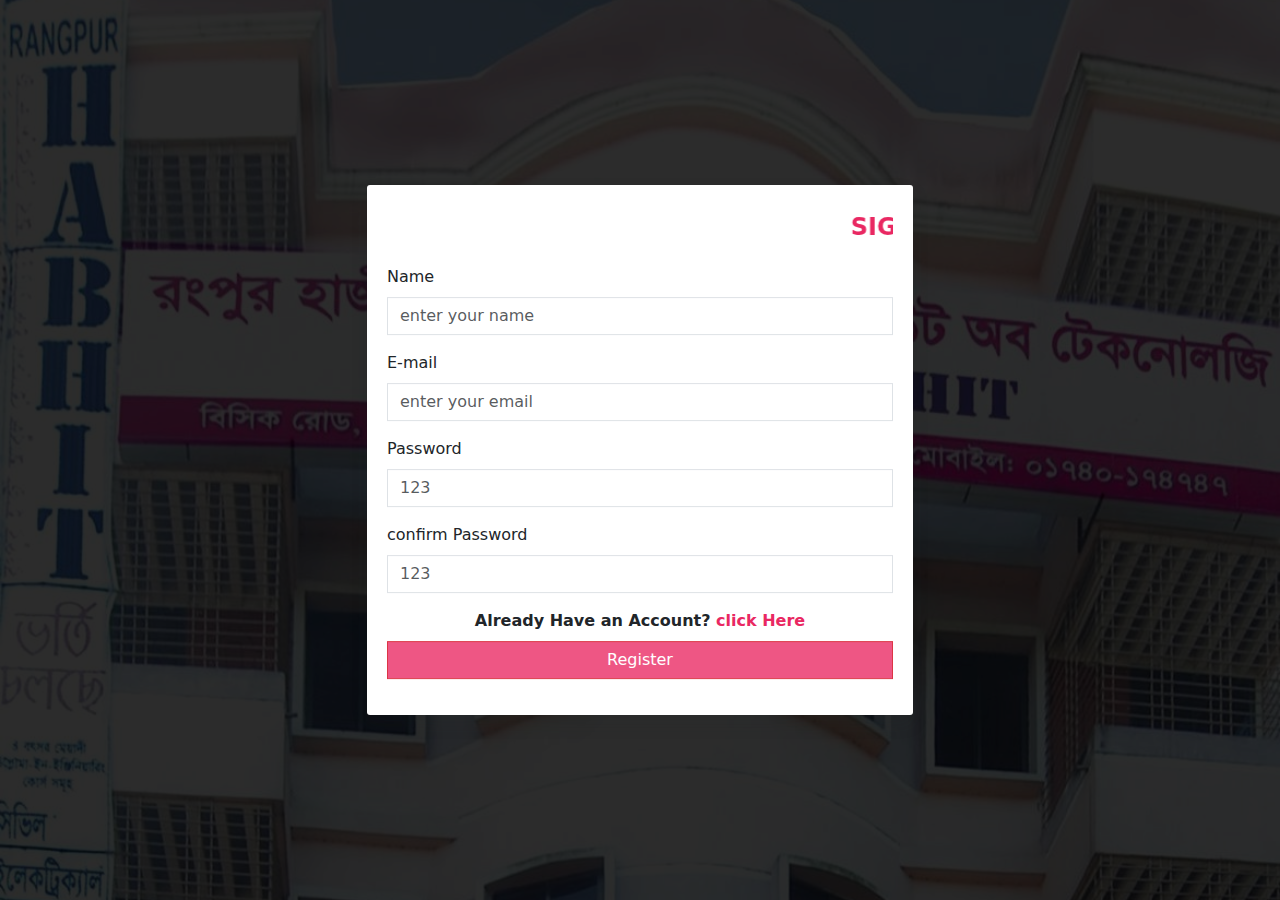
==== index.html @ c92d5ad6 "updload form desing in git hubt" ====
<!DOCTYPE html>
<html lang="en">
  <head>
    <meta charset="UTF-8" />
    <meta http-equiv="X-UA-Compatible" content="IE=edge" />
    <meta name="viewport" content="width=device-width, initial-scale=1.0" />
    <title>
      Laravel login Registration Form Desing Using html css bootstrap and
      laravel
    </title>
    <link rel="stylesheet" href="./css/bootstrap.min.css" />
    <link rel="stylesheet" href="./css/style.css" />
  </head>

  <body>
    <section class="registration">
      <div class="container">
        <div class="row">
          <div class="col-lg-6 col-12 mx-auto">
            <div class="signup-form shadow">
              <div class="signup-title my-2">
                <marquee behavior="" direction="">
                  <h4 class="fw-bold">
                    <span class="text-brand">SIGN</span> UP
                  </h4>
                </marquee>
              </div>
              <form action="" method="post">
                <!-- name form group start -->
                <div class="mb-3">
                  <label for="name" class="form-label">Name</label>
                  <input
                    type="text"
                    name="name"
                    id="name"
                    class="form-control"
                    placeholder="enter your name"
                  />
                </div>
                <!-- E-mail form group start -->
                <div class="mb-3">
                  <label for="email" class="form-label">E-mail</label>
                  <input
                    type="email"
                    name="email"
                    id="email"
                    class="form-control"
                    placeholder="enter your email"
                  />
                </div>
                <!-- E-mail form group start -->
                <div class="mb-3">
                  <label for="password" class="form-label">Password</label>
                  <input
                    type="Password"
                    name="password"
                    id="password"
                    class="form-control"
                    placeholder="123"
                  />
                </div>
                <!-- E-mail form group start -->
                <div class="mb-3">
                  <label for="cpassword" class="form-label"
                    >confirm Password</label
                  >
                  <input
                    type=" password"
                    name="cpassword"
                    id="cpassword"
                    class="form-control"
                    placeholder="123"
                  />
                </div>
                <div class="text-center mb-2">
                  <strong
                    >Already Have an Account?
                    <a href="./login.html" class="text-decoration-none text-brand"
                      >click Here</a
                    ></strong
                  >
                </div>
                <!-- sing up buttton -->
                <div class="mb-3">
                  <button type="submit" class="btn btn-danger form-control">
                    Register
                  </button>
                </div>
              </form>
            </div>
          </div>
        </div>
      </div>
    </section>

    <script src="./js/bootstrap.bundle.min.js"></script>
  </body>
</html>
---- css/style.css ----
* {
    padding: 0;
    margin: 0;
    box-sizing: border-box;
    outline: none;
}



body {
    background-image: url('../images/1.jpg');
    height: 100vh;
    width: 100%;
    background-repeat: no-repeat;
    background-size: cover;
    background-position: center center;
    animation-name: example;
    animation-duration: 4s;
    animation-iteration-count: infinite;
    animation-delay: 2s;
    position: relative;
}

body::before {
    content: "";
    position: absolute;
    top: 0;
    left: 0;
    height: 100%;
    width: 100%;
    background-color: rgba(0, 0, 0, 0.918);
    opacity: .9;
    transition: .5s;
}



@keyframes example {
    0%   {
        background-image: url('../images/1.jpg');

    }
    25%  {
        background-image: url('../images/2.jpg');
    }
    50%  {
        background-image: url('../images/3.jpg');

    }
    100% {
        background-image: url('../images/4.jpg');

    }
  }

/* recode initialize */
.btn-danger {
    border-radius: 0;
    background-color: #EE5684;
    position: relative;
    z-index: 1;
}

.btn-danger::before {
    content: "";
    position: absolute;
    top: 0;
    right: 0;
    bottom: 0;
    height: 100%;
    width: 0%;
    background-color: #E92862;
    transition: .4s all;
    z-index: -1;
}

.btn-danger:hover {
    transition: .4s all;
    color: #fff;
}

.btn-danger:hover::before {
    left: 0;
    width: 100%;
    transition: .4s all;
}

.form-control {
    border-radius: 0;
}

.form-control:focus {
    box-shadow: none;
    border: 1px solid #DC3545;
}

section.registration {
    position: absolute;
    top: 50%;
    left: 50%;
    transform: translate(-50%, -50%);
    width: 100%;

}

.signup-form {
    background-color: white;
    border-radius: 3px;
    /* margin-top: 30px; */
    padding: 20px;
}

.text-brand {
    color: #E92862;
}
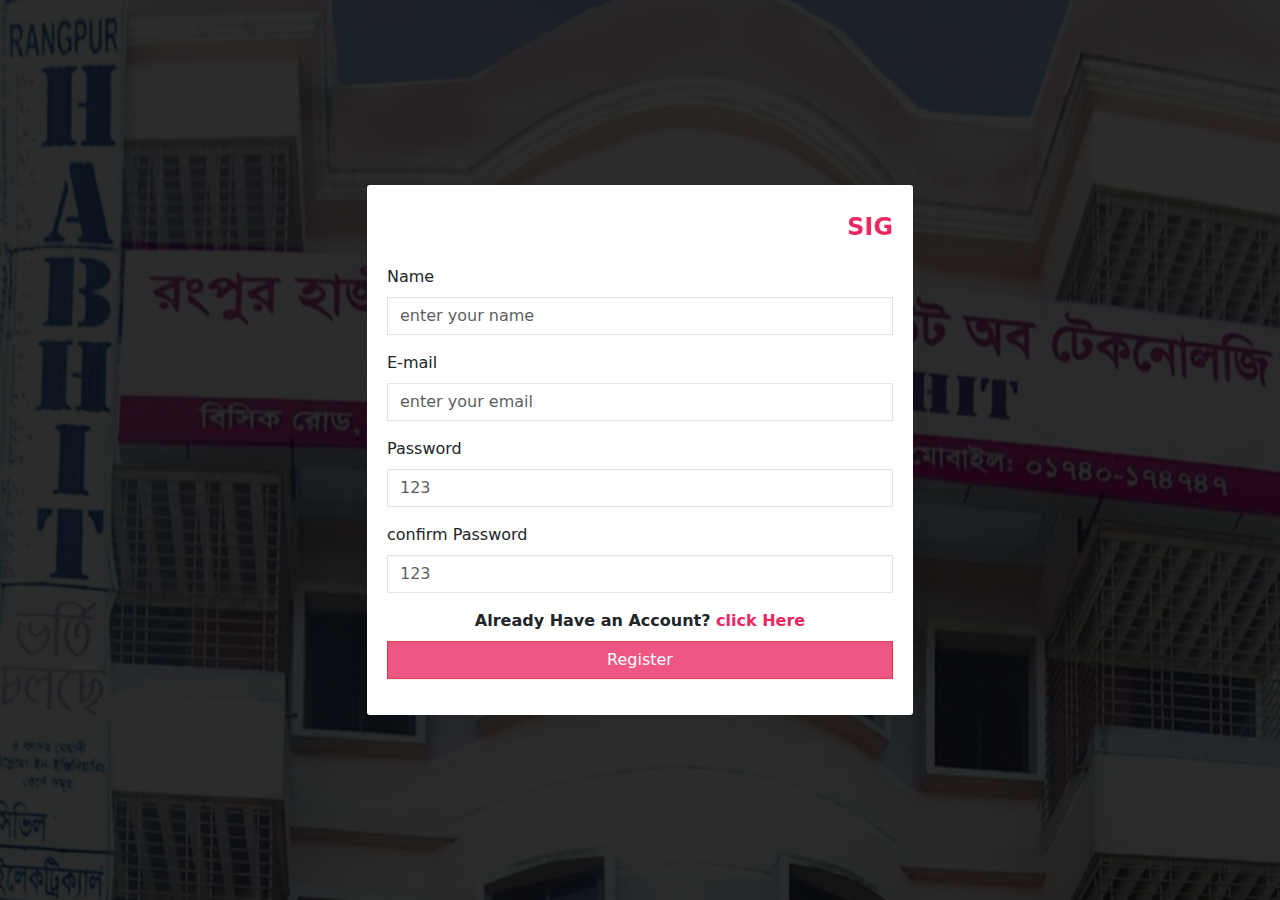
==== commit c406b99a: "comment all css and js" ====
--- a/index.html
+++ b/index.html
@@ -1,98 +1,78 @@
 <!DOCTYPE html>
 <html lang="en">
-  <head>
+
+<head>
     <meta charset="UTF-8" />
     <meta http-equiv="X-UA-Compatible" content="IE=edge" />
     <meta name="viewport" content="width=device-width, initial-scale=1.0" />
     <title>
-      Laravel login Registration Form Desing Using html css bootstrap and
-      laravel
+        Laravel login Registration Form Desing Using html css bootstrap and
+        laravel
     </title>
+    <!-- BOOTSTRAP MIN CSS LATEST VERSION OF BOOOTSTRAP -->
     <link rel="stylesheet" href="./css/bootstrap.min.css" />
+    <!-- CUSOTM CSS STYLING -->
     <link rel="stylesheet" href="./css/style.css" />
-  </head>
+</head>
 
-  <body>
+<body>
     <section class="registration">
-      <div class="container">
-        <div class="row">
-          <div class="col-lg-6 col-12 mx-auto">
-            <div class="signup-form shadow">
-              <div class="signup-title my-2">
-                <marquee behavior="" direction="">
-                  <h4 class="fw-bold">
-                    <span class="text-brand">SIGN</span> UP
-                  </h4>
-                </marquee>
-              </div>
-              <form action="" method="post">
-                <!-- name form group start -->
-                <div class="mb-3">
-                  <label for="name" class="form-label">Name</label>
-                  <input
-                    type="text"
-                    name="name"
-                    id="name"
-                    class="form-control"
-                    placeholder="enter your name"
-                  />
+        <div class="container">
+            <div class="row">
+                <div class="col-lg-6 col-12 mx-auto">
+                    <div class="signup-form shadow">
+                        <div class="signup-title my-2">
+                            <marquee behavior="" direction="">
+                                <h4 class="fw-bold">
+                                    <span class="text-brand">SIGN</span> UP
+                                </h4>
+                            </marquee>
+                        </div>
+                        <form action="" method="post">
+                            <!-- name form group start -->
+                            <div class="mb-3">
+                                <label for="name" class="form-label">Name</label>
+                                <input type="text" name="name" id="name" class="form-control"
+                                    placeholder="enter your name" />
+                            </div>
+                            <!-- E-mail form group start -->
+                            <div class="mb-3">
+                                <label for="email" class="form-label">E-mail</label>
+                                <input type="email" name="email" id="email" class="form-control"
+                                    placeholder="enter your email" />
+                            </div>
+                            <!-- E-mail form group start -->
+                            <div class="mb-3">
+                                <label for="password" class="form-label">Password</label>
+                                <input type="Password" name="password" id="password" class="form-control"
+                                    placeholder="123" />
+                            </div>
+                            <!-- E-mail form group start -->
+                            <div class="mb-3">
+                                <label for="cpassword" class="form-label">confirm Password</label>
+                                <input type=" password" name="cpassword" id="cpassword" class="form-control"
+                                    placeholder="123" />
+                            </div>
+                            <div class="text-center mb-2">
+                                <strong>Already Have an Account?
+                                    <a href="./login.html" class="text-decoration-none text-brand">click
+                                        Here</a></strong>
+                            </div>
+                            <!-- sing up buttton -->
+                            <div class="mb-3">
+                                <button type="submit" class="btn btn-danger form-control">
+                                    Register
+                                </button>
+                            </div>
+                        </form>
+                    </div>
                 </div>
-                <!-- E-mail form group start -->
-                <div class="mb-3">
-                  <label for="email" class="form-label">E-mail</label>
-                  <input
-                    type="email"
-                    name="email"
-                    id="email"
-                    class="form-control"
-                    placeholder="enter your email"
-                  />
-                </div>
-                <!-- E-mail form group start -->
-                <div class="mb-3">
-                  <label for="password" class="form-label">Password</label>
-                  <input
-                    type="Password"
-                    name="password"
-                    id="password"
-                    class="form-control"
-                    placeholder="123"
-                  />
-                </div>
-                <!-- E-mail form group start -->
-                <div class="mb-3">
-                  <label for="cpassword" class="form-label"
-                    >confirm Password</label
-                  >
-                  <input
-                    type=" password"
-                    name="cpassword"
-                    id="cpassword"
-                    class="form-control"
-                    placeholder="123"
-                  />
-                </div>
-                <div class="text-center mb-2">
-                  <strong
-                    >Already Have an Account?
-                    <a href="./login.html" class="text-decoration-none text-brand"
-                      >click Here</a
-                    ></strong
-                  >
-                </div>
-                <!-- sing up buttton -->
-                <div class="mb-3">
-                  <button type="submit" class="btn btn-danger form-control">
-                    Register
-                  </button>
-                </div>
-              </form>
             </div>
-          </div>
         </div>
-      </div>
     </section>
 
+    <!-- BOOTSTTAP MIN JS LATEST VERSIN OF BOOTSTRAP 5 -->
     <script src="./js/bootstrap.bundle.min.js"></script>
-  </body>
-</html>
+</body>
+
+</html>